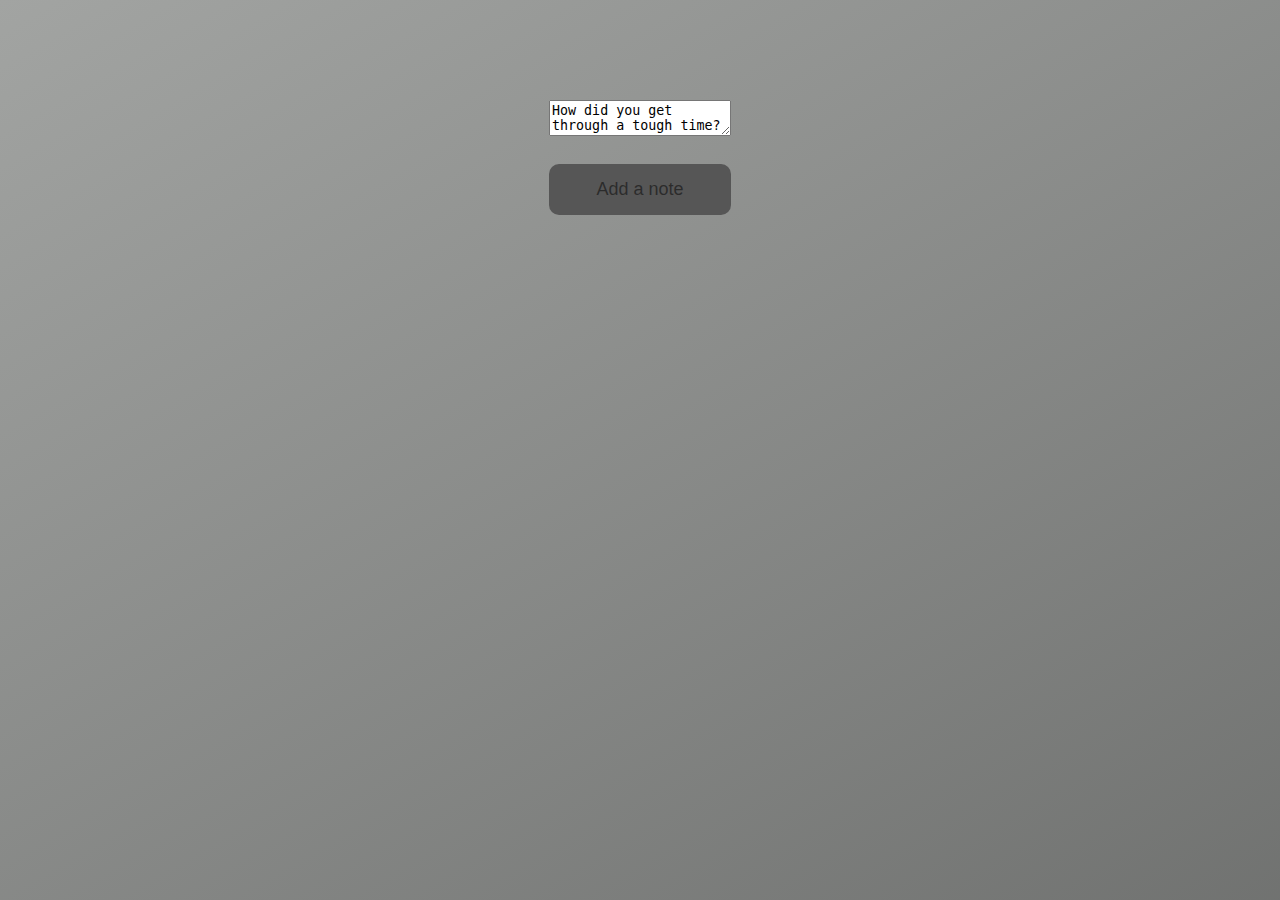
==== comment.html @ 8d141c26 "text comment area" ====
<!DOCTYPE html>
<html lang="en">
<head>
    <meta charset="UTF-8">
    <title>The bottle neck</title>
    <meta name ="viewport" content="width=device-width, initial-scale=1.0">
    <link rel ="stylesheet" href="styles2.css">
    <script src="script2.js" defer ></script>
</head>
<body>

<div id="app">

        <div class="container"><textarea name="text" class="note" oninput='this.style.height = "";this.style.height = this.scrollHeight + "px"'>How did you get through a tough time?</textarea></div>

    <button type="button" class="add-note">Add a note</button>

</div>

</body>
</html>
---- styles2.css ----
body{
    margin:0;


    background: linear-gradient(330deg,#000000,#121312,#1c1d1c,#a2a4a2);
    background-size: 1000% 1000%;
    animation: gradient-animation 20s ease infinite;
}

@keyframes gradient-animation {
    0% {
        background-position: 0% 50%;
    }
    50% {
        background-position: 100% 50%;
    }
    100% {
        background-position: 0% 50%;
    }
}

#app {
    display: flex;
    flex-flow: column wrap;
    gap: 24px;
    height: 500px;
    justify-content: flex-start;
    align-content: center;
    padding-top: 100px;
    align-self: flex-start;
}

.notes{
    /*box-sizing: border-box;*/
    padding: 2rem;
    border: none;
    border-radius: 10px;
    box-shadow: 0 0 7px rgba(0,0,0, 0.15);
    font-size: clamp(1rem, 10vmin, 6rem);
    height: 400px;
    inset: 0;
    display: flex;
}

.add-note{
    border: none;
    outline: none;
    background: rgb(86,86,86);
    border-radius: 10px;
    font-size: 18px;
    padding: 15px;
    color: rgba(0,0,0,0.5);
    cursor: pointer;
    transition: background-color 0.2s;
}

.add-note:hover{
    opacity: 30%;
    color: #a2a4a2;
}
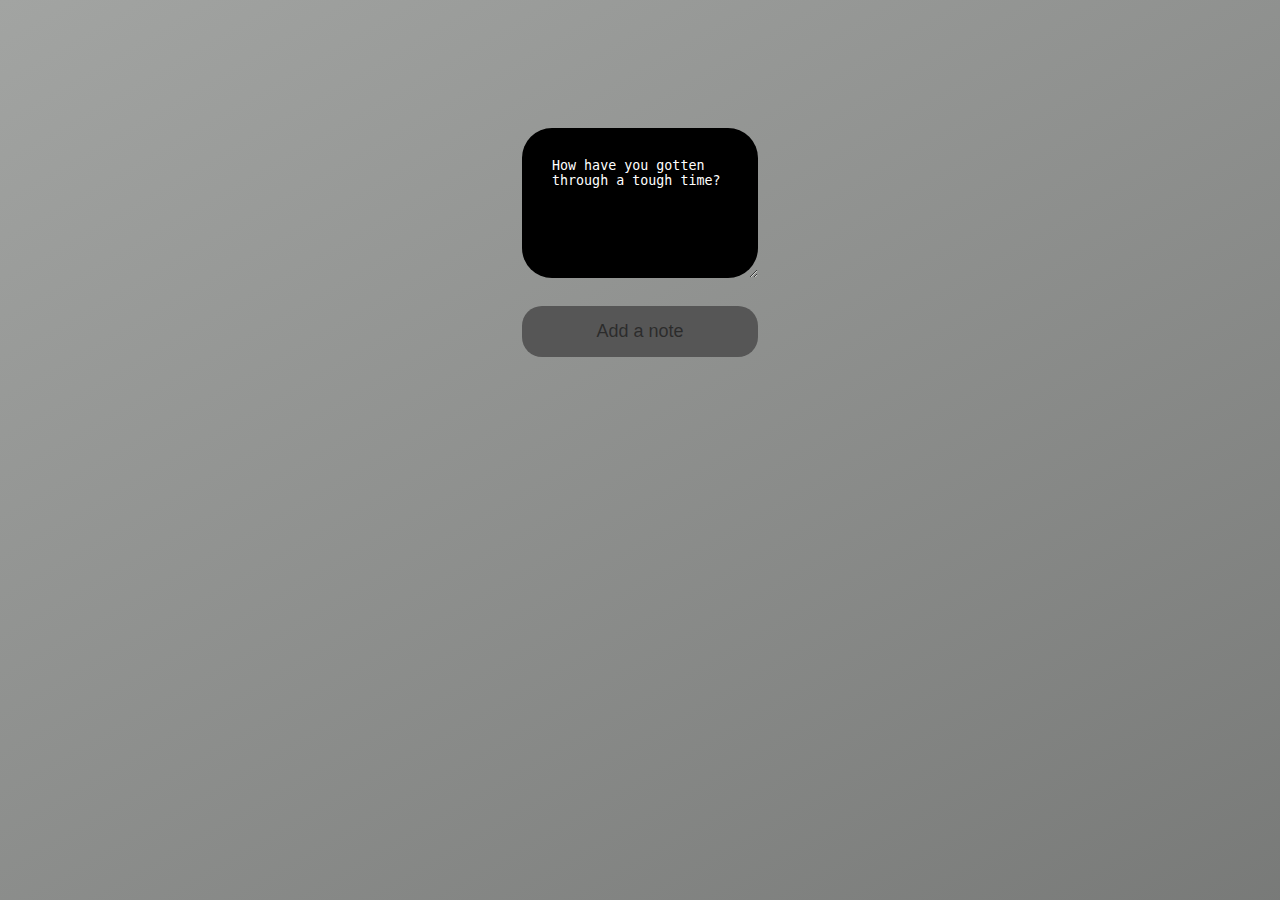
==== commit c421e375: "text area resizing" ====
--- a/comment.html
+++ b/comment.html
@@ -11,11 +11,13 @@
 
 <div id="app">
 
-        <div class="container"><textarea name="text" class="note" oninput='this.style.height = "";this.style.height = this.scrollHeight + "px"'>How did you get through a tough time?</textarea></div>
+        <div class="container"><textarea name="text" id="intro" class="note" >How have you gotten through a tough time?</textarea></div>
 
     <button type="button" class="add-note">Add a note</button>
 
 </div>
 
 </body>
-</html>+</html>
+
+<!--oninput='this.style.height = "";this.style.height = this.scrollHeight + "px"'-->--- a/styles2.css
+++ b/styles2.css
@@ -23,30 +23,47 @@
     display: flex;
     flex-flow: column wrap;
     gap: 24px;
-    height: 500px;
+    height: 700px;
+    width: auto;
+    margin-right: 100px;
+    margin-left: 100px;
     justify-content: flex-start;
     align-content: center;
-    padding-top: 100px;
+    padding: 10% 20px 20px 20px;
     align-self: flex-start;
 }
 
+#intro{
+    padding: 30px;
+}
 .notes{
     /*box-sizing: border-box;*/
-    padding: 2rem;
-    border: none;
+    /*padding: 100px;*/
     border-radius: 10px;
     box-shadow: 0 0 7px rgba(0,0,0, 0.15);
     font-size: clamp(1rem, 10vmin, 6rem);
-    height: 400px;
+    /*height: 400px;*/
     inset: 0;
     display: flex;
+
+
 }
 
+textarea{
+    /*height: 50px;*/
+    padding: 2% 2% 0 2%;
+    background: black;
+    color: white;
+    border-radius: 30px;
+    border: none;
+
+
+}
 .add-note{
     border: none;
     outline: none;
     background: rgb(86,86,86);
-    border-radius: 10px;
+    border-radius: 20px;
     font-size: 18px;
     padding: 15px;
     color: rgba(0,0,0,0.5);
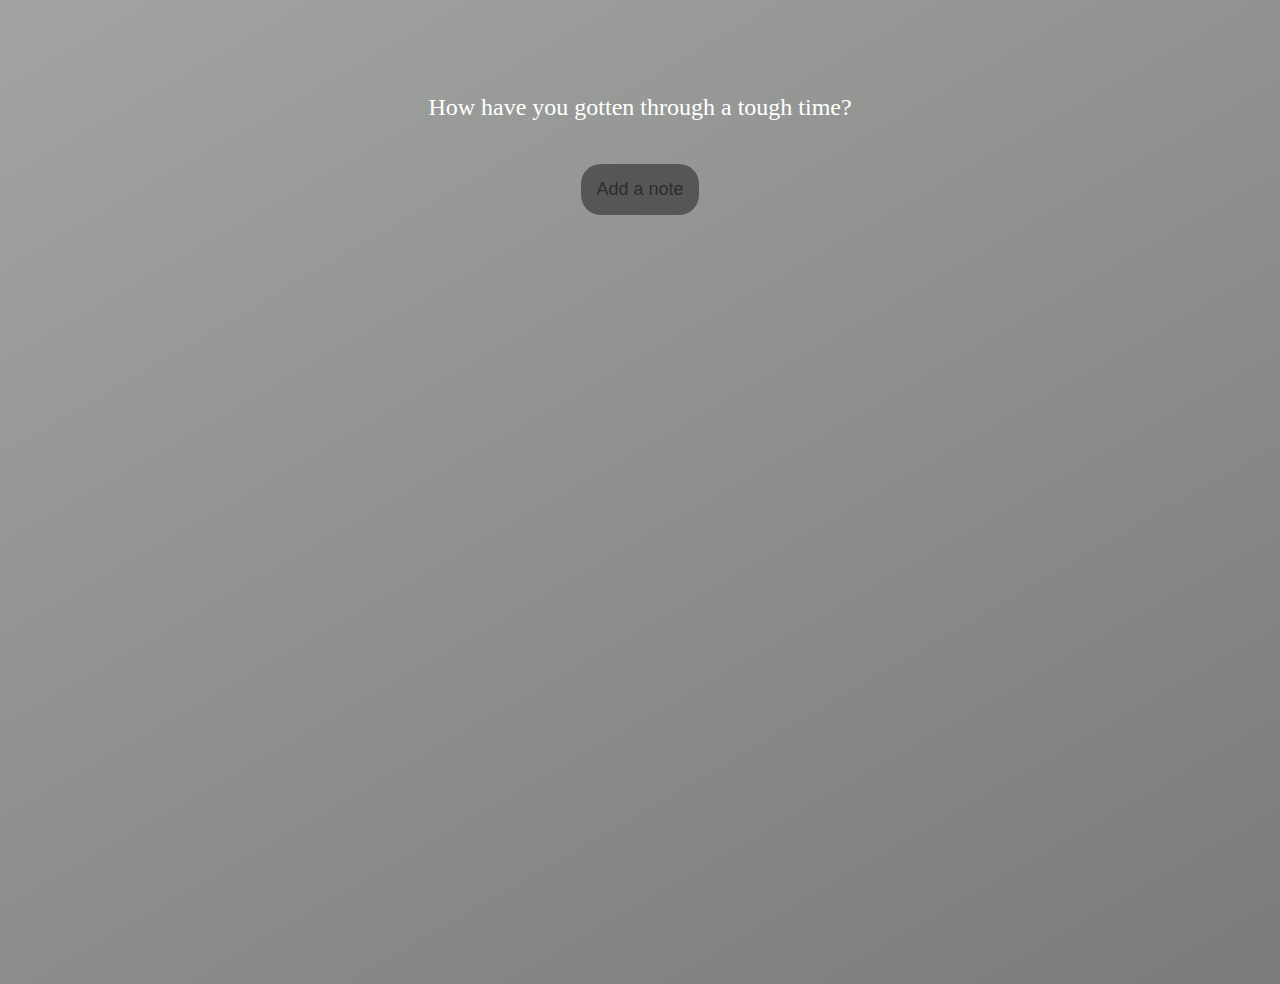
==== commit 808890ed: "reordered textareas when resizing window" ====
--- a/comment.html
+++ b/comment.html
@@ -8,10 +8,10 @@
     <script src="script2.js" defer ></script>
 </head>
 <body>
+<div id="container"><div name="text" id="intro" class="note" >How have you gotten through a tough time?</div></div>
 
 <div id="app">
 
-        <div class="container"><textarea name="text" id="intro" class="note" >How have you gotten through a tough time?</textarea></div>
 
     <button type="button" class="add-note">Add a note</button>
 
--- a/styles2.css
+++ b/styles2.css
@@ -23,18 +23,25 @@
     display: flex;
     flex-flow: column wrap;
     gap: 24px;
-    height: 700px;
+    height: 800px;
     width: auto;
-    margin-right: 100px;
-    margin-left: 100px;
     justify-content: flex-start;
     align-content: center;
-    padding: 10% 20px 20px 20px;
+    padding: 1% 20px 20px 20px;
     align-self: flex-start;
 }
 
+#container{
+    display: flex;
+    align-self: center;
+    align-items: center;
+    justify-content: center;
+    margin-top: 5%;
+}
 #intro{
     padding: 30px;
+    color: white;
+    font-size: 24px;
 }
 .notes{
     /*box-sizing: border-box;*/
@@ -45,6 +52,8 @@
     /*height: 400px;*/
     inset: 0;
     display: flex;
+    flex-direction: column; /* Ensure items stack vertically */
+    flex: 1 1 300px; /* Flexible width with minimum width of 300px */
 
 
 }
@@ -56,6 +65,7 @@
     color: white;
     border-radius: 30px;
     border: none;
+
 
 
 }
@@ -75,3 +85,48 @@
     opacity: 30%;
     color: #a2a4a2;
 }
+
+/* Media query for smaller screens */
+@media screen and (max-width: 700px) {
+]
+    #intro{
+        flex-basis: 100%;
+
+
+}
+    #app{
+        height: auto;
+        flex-direction: column-reverse;
+
+
+    }
+}
+    .notes {
+        /*flex-basis: calc(50% - 12px); !* 2 columns with 24px gap *!*/
+        flex-basis: 100%; /* Single column */
+
+    }
+
+
+/* Media query for even smaller screens */
+@media screen and (max-width: 300px) {
+    #intro{
+        /*flex-basis: 100%;*/
+
+    }
+    .flex-item:nth-of-type(1) { order: 1; }
+
+
+    #app{
+        height: auto;
+
+        flex-direction: column-reverse;
+
+
+    }
+
+    .notes {
+        flex-basis: 100%;
+    }
+
+}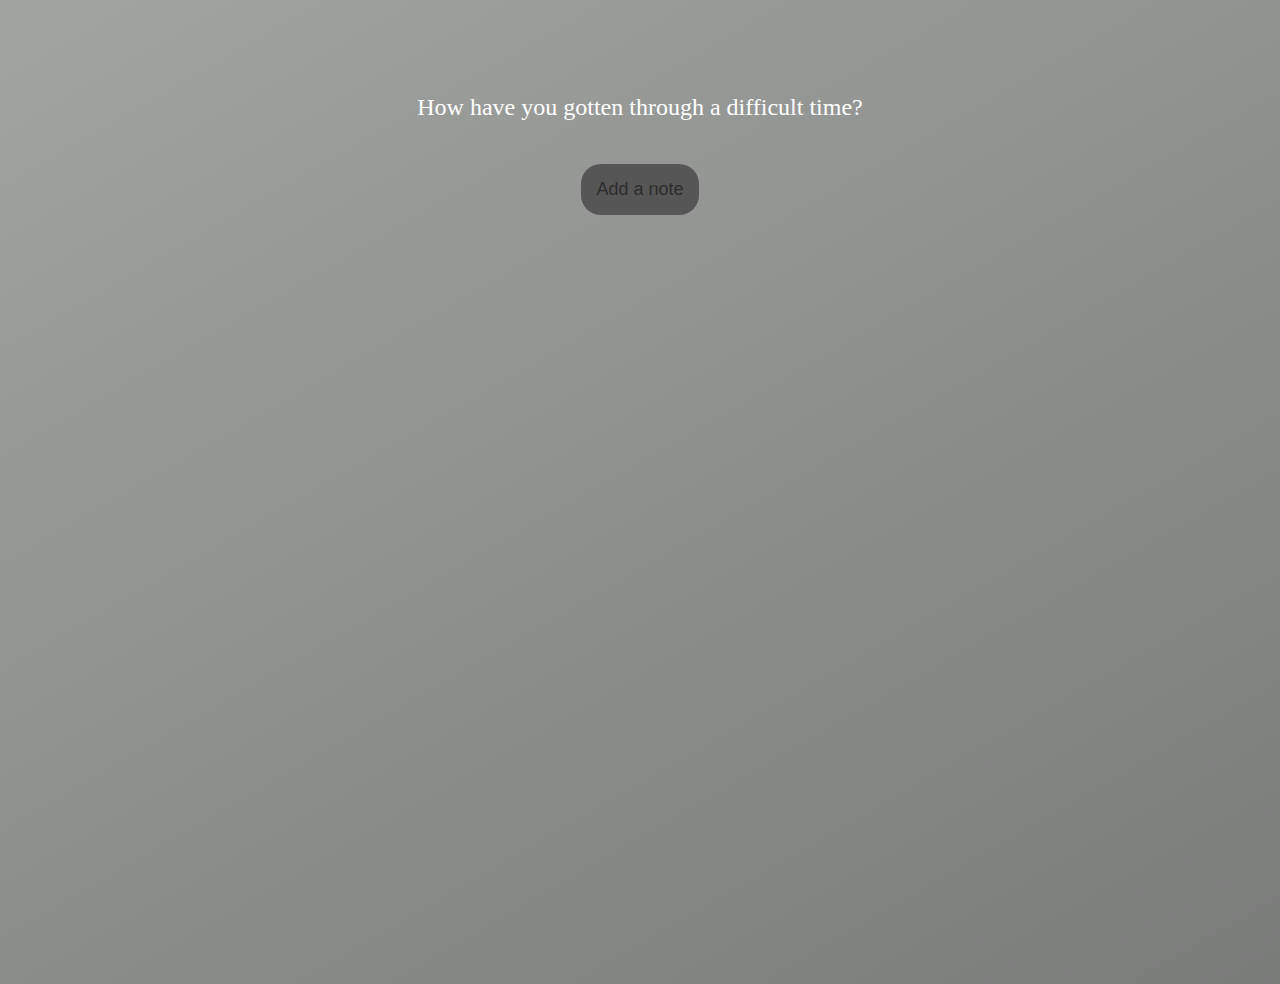
==== commit 2e4e05e0: "working on comment page" ====
--- a/comment.html
+++ b/comment.html
@@ -8,7 +8,7 @@
     <script src="script2.js" defer ></script>
 </head>
 <body>
-<div id="container"><div name="text" id="intro" class="note" >How have you gotten through a tough time?</div></div>
+<div id="container"><div name="text" id="intro" class="note" >How have you gotten through a difficult time?</div></div>
 
 <div id="app">
 
@@ -20,4 +20,3 @@
 </body>
 </html>
 
-<!--oninput='this.style.height = "";this.style.height = this.scrollHeight + "px"'-->--- a/styles2.css
+++ b/styles2.css
@@ -6,6 +6,13 @@
     background-size: 1000% 1000%;
     animation: gradient-animation 20s ease infinite;
 }
+.slideContainer{
+    display: flex;
+    align-content: center;
+    justify-content: center;
+}
+
+
 
 @keyframes gradient-animation {
     0% {
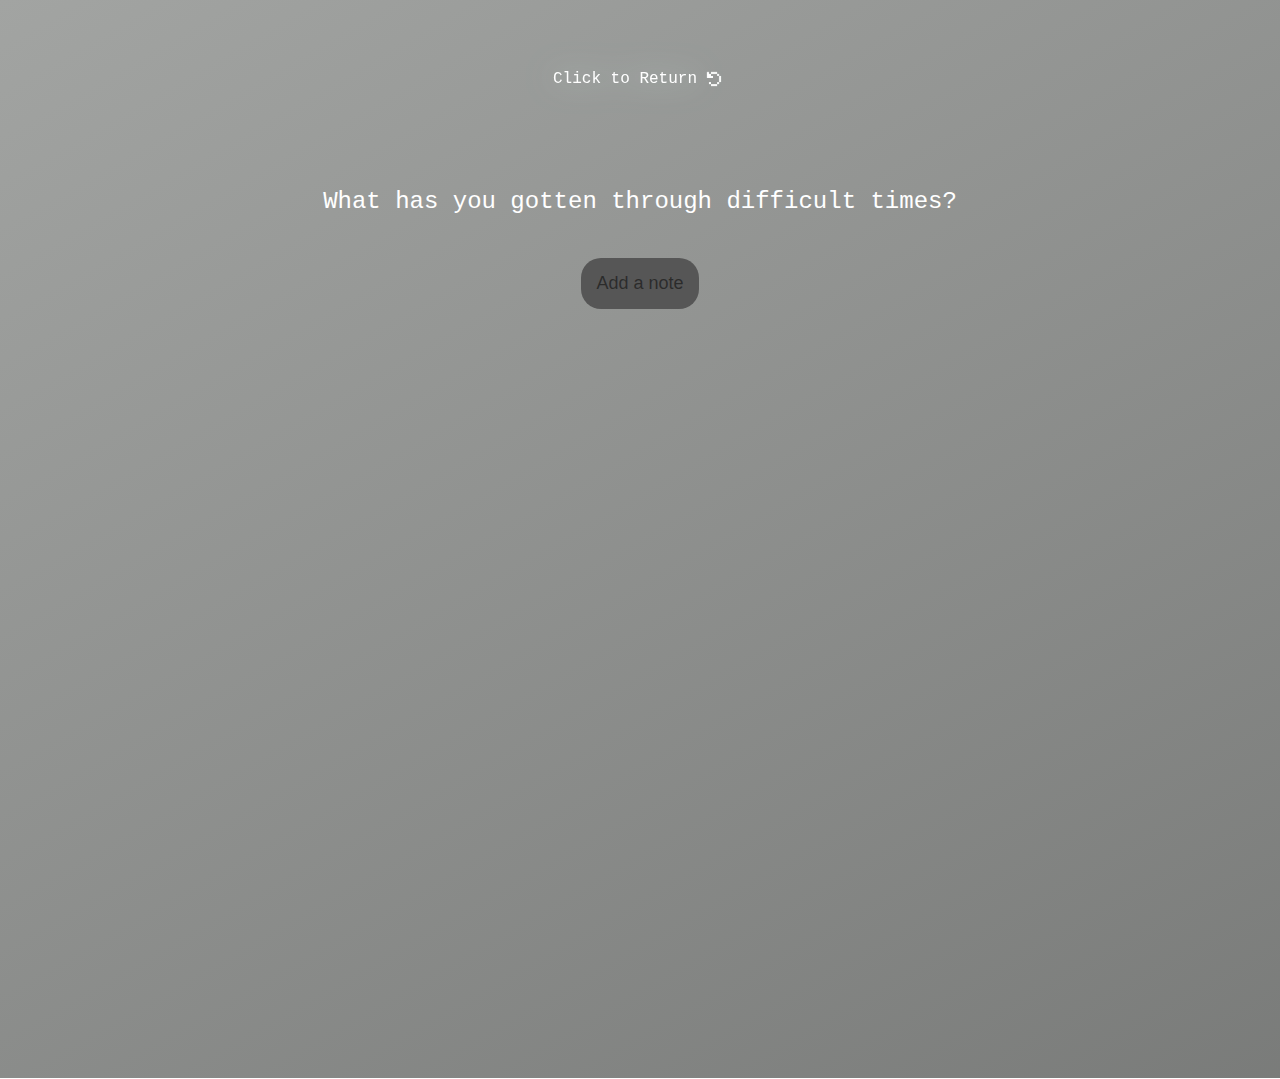
==== commit aa8b5bdc: "finished working on comment page" ====
--- a/comment.html
+++ b/comment.html
@@ -8,7 +8,9 @@
     <script src="script2.js" defer ></script>
 </head>
 <body>
-<div id="container"><div name="text" id="intro" class="note" >How have you gotten through a difficult time?</div></div>
+<div id="return-container"><a type="link" id="return" href="index.html"  class="note" >Click to Return</a><img id="restart-img" alt="restart symbol" src="restart.png"></div>
+
+<div id="container"><div name="text" id="intro" class="note" >What has you gotten through difficult times?</div></div>
 
 <div id="app">
 
--- a/styles2.css
+++ b/styles2.css
@@ -1,6 +1,7 @@
 body{
     margin:0;
-
+    color: white;
+    font-family: monospace;
 
     background: linear-gradient(330deg,#000000,#121312,#1c1d1c,#a2a4a2);
     background-size: 1000% 1000%;
@@ -11,8 +12,25 @@
     align-content: center;
     justify-content: center;
 }
+#restart-img{
+    height: 30px;
+    width: 30px;
+}
+#return{
 
+    color: inherit;
+    text-decoration: none;
+    font-size: large;
+    filter: drop-shadow(0 0 0.9rem rgba(214, 255, 241, 0.58));
+}
 
+#return-container{
+    display: flex;
+    align-self: center;
+    align-items: center;
+    justify-content: center;
+    margin-top: 5%;
+}
 
 @keyframes gradient-animation {
     0% {
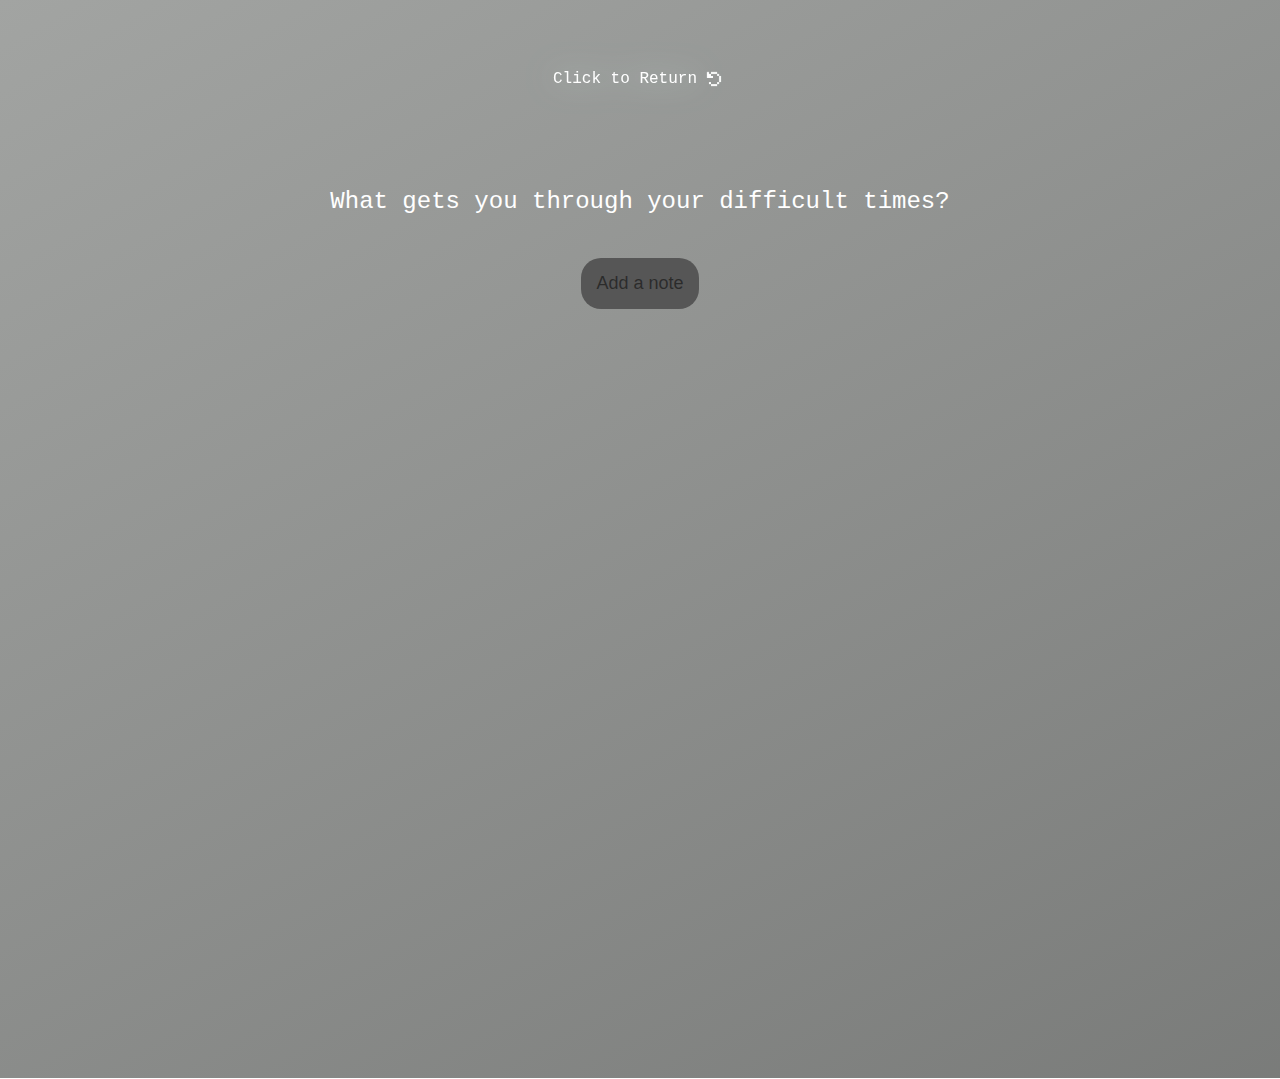
==== commit 006d8c58: "fix grammar on comment.html" ====
--- a/comment.html
+++ b/comment.html
@@ -10,7 +10,7 @@
 <body>
 <div id="return-container"><a type="link" id="return" href="index.html"  class="note" >Click to Return</a><img id="restart-img" alt="restart symbol" src="restart.png"></div>
 
-<div id="container"><div name="text" id="intro" class="note" >What has you gotten through difficult times?</div></div>
+<div id="container"><div name="text" id="intro" class="note" >What gets you through your difficult times?</div></div>
 
 <div id="app">
 
